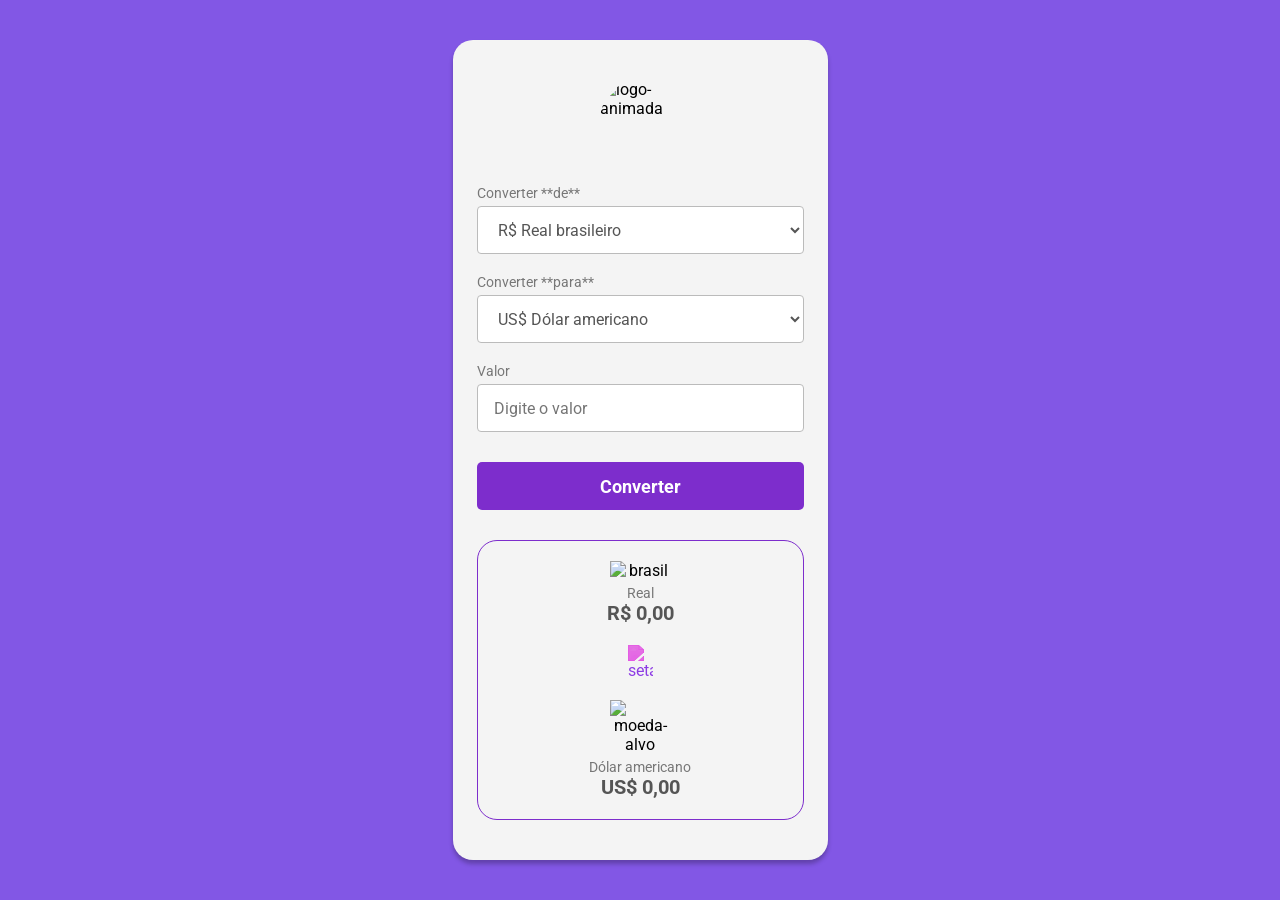
==== index.html @ 505d1ad1 "Versão Final: Logo animada, novas moedas e correções de imagem" ====
<!DOCTYPE html>
<html lang="pt-br">
<head>
    <meta charset="UTF-8">
    <meta name="viewport" content="width=device-width, initial-scale=1.0">
    <title>Conversor de Moedas Global Pro</title>
    
    <link rel="preconnect" href="https://fonts.googleapis.com">
    <link rel="preconnect" href="https://fonts.gstatic.com" crossorigin>
    <link href="https://fonts.googleapis.com/css2?family=Roboto:wght@400;700&display=swap" rel="stylesheet">
    
    <link rel="stylesheet" href="styles.css">
</head>
<body>

    <div class="container">
        <header>
            <img src="https://i.gifer.com/ZZ5H.gif" alt="logo-animada" class="logo-gif">
        </header>

        <main>
            <label>Converter **de**</label>
            <select>
                <option value="real">R$ Real brasileiro</option>
            </select>

            <label>Converter **para**</label>
            <select id="currency-select-to">
                <option value="dolar">US$ Dólar americano</option>
                <option value="euro">€ Euro</option>
                <option value="libra">£ Libra Esterlina</option>
                <option value="iene">¥ Iene Japonês</option>
                <option value="yuan">¥ Yuan Chinês</option>
                <option value="bitcoin">₿ Bitcoin</option>
            </select>

            <label>Valor</label>
            <input id="input-value" type="number" placeholder="Digite o valor">

            <button id="convert-button" type="button">Converter</button>

            <section class="result-box">
                <div class="currency-container">
                    <img src="https://flagcdn.com/w80/br.png" alt="brasil">
                    <p class="currency-name">Real</p>
                    <p class="currency-price" id="real-value-text">R$ 0,00</p>
                </div>

                <img class="arrow-img" src="https://cdn-icons-png.flaticon.com/512/109/109617.png" alt="seta">

                <div class="currency-container">
                    <img id="currency-img" src="https://flagcdn.com/w80/us.png" alt="moeda-alvo">
                    <p class="currency-name" id="currency-name">Dólar americano</p>
                    <p class="currency-price" id="target-currency-value">US$ 0,00</p>
                </div>
            </section>
        </main>
    </div>

    <script src="scripts.js"></script>
</body>
</html>
---- styles.css ----
@import url('https://fonts.googleapis.com/css2?family=Roboto:wght@400;700&display=swap');

* {
    margin: 0;
    padding: 0;
    box-sizing: border-box;
    font-family: 'Roboto', sans-serif;
    outline: none;
}

body {
    background-color: #8257e5;
    display: flex;
    justify-content: center;
    align-items: center;
    min-height: 100vh;
}

.container {
    background: #F4F4F4;
    width: 375px;
    border-radius: 20px;
    padding: 40px 24px;
    box-shadow: 0px 4px 4px rgba(0, 0, 0, 0.25);
}

header {
    display: flex;
    justify-content: center;
    margin-bottom: 25px;
}

/* Estilo para a Logo Animada */
.logo-gif {
    width: 80px; /* Tamanho do GIF */
    height: 80px;
    border-radius: 50%; /* Opcional: deixa redondo */
}

main {
    display: flex;
    flex-direction: column;
}

label {
    font-size: 14px;
    color: #777777;
    font-weight: 400;
    margin-bottom: 5px;
}

select, input {
    width: 100%;
    height: 48px;
    background: #FFFFFF;
    border: 1px solid #BBBBBB;
    border-radius: 4px;
    padding-left: 16px;
    font-size: 16px;
    color: #555555;
    margin-bottom: 20px;
}

button {
    width: 100%;
    height: 48px;
    background: #7D2DCC;
    border-radius: 5px;
    border: none;
    color: #FFFFFF;
    font-size: 18px;
    font-weight: 700;
    cursor: pointer;
    margin-top: 10px;
    margin-bottom: 30px;
}

button:hover { opacity: 0.8; }
button:active { opacity: 0.6; }

.result-box {
    border: 1px solid #7D2DCC;
    border-radius: 20px;
    padding: 20px;
    display: flex;
    flex-direction: column;
    align-items: center;
    gap: 10px;
}

.currency-container {
    display: flex;
    flex-direction: column;
    align-items: center;
    text-align: center;
}

/* Estilo para as bandeiras novas via FlagCDN */
.currency-container img {
    width: 60px; /* Tamanho das bandeiras */
    height: auto;
    object-fit: contain;
    margin-bottom: 5px;
}

.currency-name {
    color: #777777;
    font-size: 14px;
}

.currency-price {
    font-weight: 700;
    font-size: 20px;
    color: #555555;
}

.arrow-img {
    width: 25px;
    margin: 10px 0;
    /* Deixa a seta roxa */
    filter: invert(24%) sepia(91%) saturate(2321%) hue-rotate(258deg) brightness(92%) contrast(94%);
}
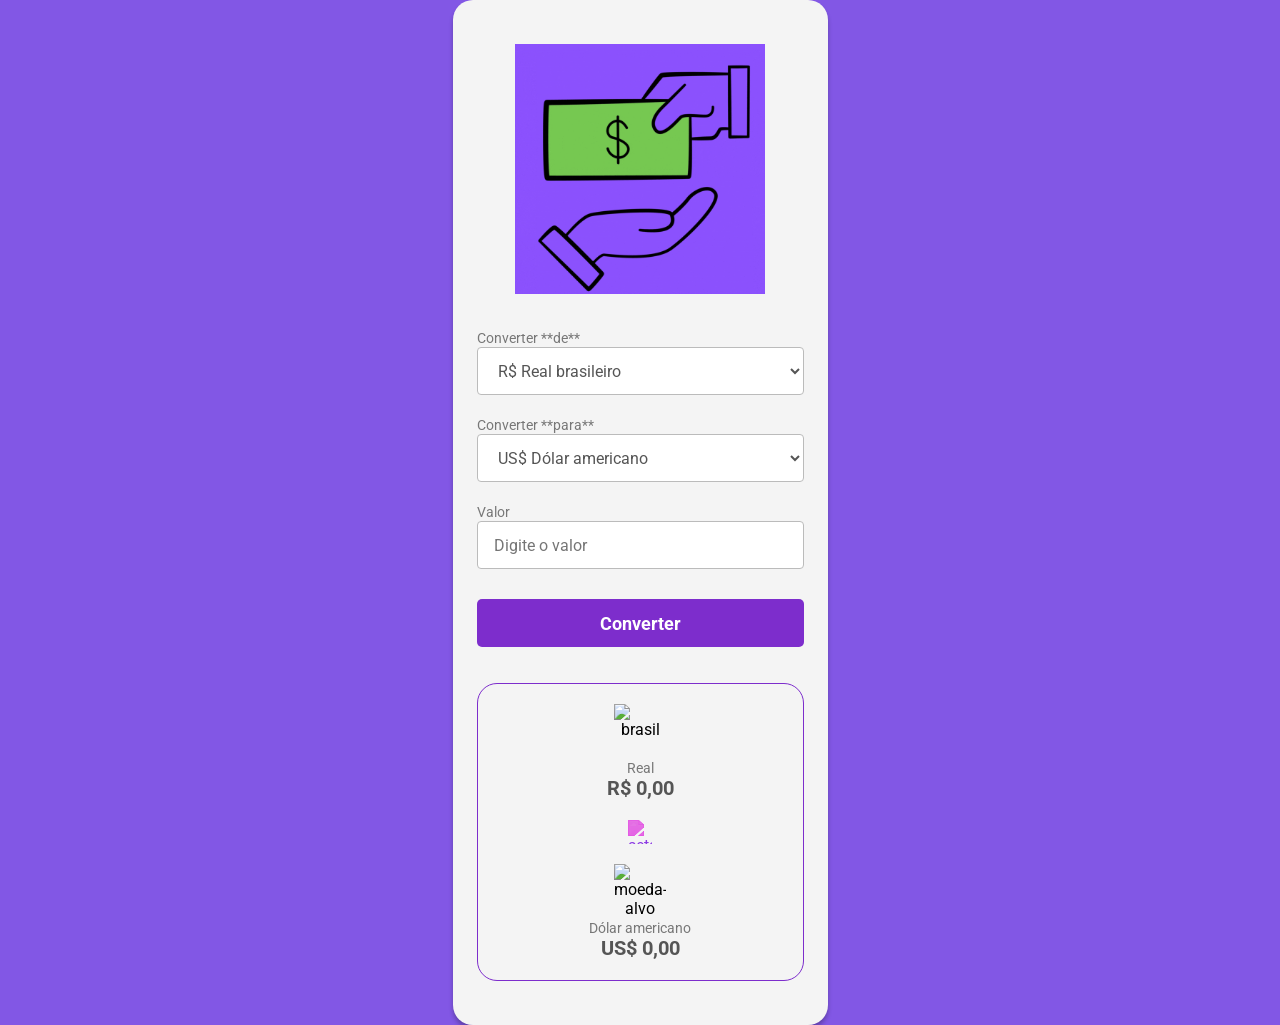
==== commit f2b29588: "Adicionada logo personalizada e ajuste de CSS" ====
--- a/index.html
+++ b/index.html
@@ -15,7 +15,7 @@
 
     <div class="container">
         <header>
-            <img src="https://i.gifer.com/ZZ5H.gif" alt="logo-animada" class="logo-gif">
+            <img src="assets/logo.gif" alt="logo-money" class="logo-top">
         </header>
 
         <main>
--- a/styles.css
+++ b/styles.css
@@ -8,45 +8,44 @@
     outline: none;
 }
 
+/* O segredo: Fundo roxo em TUDO e centralização total */
 body {
-    background-color: #8257e5;
+    background-color: #8257e5; /* Roxo idêntico ao print */
     display: flex;
     justify-content: center;
     align-items: center;
-    min-height: 100vh;
+    min-height: 100vh; /* Ocupa a altura toda da tela */
+    width: 100vw;      /* Ocupa a largura toda da tela */
+    overflow-x: hidden; /* Evita barras de rolagem laterais */
 }
 
 .container {
-    background: #F4F4F4;
-    width: 375px;
+    background: #F4F4F4; /* Apenas o card é branco/cinza claro */
+    width: 375px;        /* Largura padrão do mobile no Figma */
     border-radius: 20px;
-    padding: 40px 24px;
+    padding: 44px 24px;
     box-shadow: 0px 4px 4px rgba(0, 0, 0, 0.25);
-}
-
-header {
-    display: flex;
-    justify-content: center;
-    margin-bottom: 25px;
-}
-
-/* Estilo para a Logo Animada */
-.logo-gif {
-    width: 80px; /* Tamanho do GIF */
-    height: 80px;
-    border-radius: 50%; /* Opcional: deixa redondo */
-}
-
-main {
     display: flex;
     flex-direction: column;
 }
 
+/* Espaçamento da sua logo animada no topo */
+header {
+    display: flex;
+    justify-content: center;
+    margin-bottom: 34px;
+}
+
+.logo-top {
+    width: 250px; 
+    height: auto;
+}
+
+/* Estilização dos campos */
 label {
     font-size: 14px;
     color: #777777;
-    font-weight: 400;
-    margin-bottom: 5px;
+    margin-bottom: 4px;
 }
 
 select, input {
@@ -72,12 +71,12 @@
     font-weight: 700;
     cursor: pointer;
     margin-top: 10px;
-    margin-bottom: 30px;
+    margin-bottom: 36px;
 }
 
 button:hover { opacity: 0.8; }
-button:active { opacity: 0.6; }
 
+/* Box de Resultado com a borda roxa fina */
 .result-box {
     border: 1px solid #7D2DCC;
     border-radius: 20px;
@@ -85,7 +84,7 @@
     display: flex;
     flex-direction: column;
     align-items: center;
-    gap: 10px;
+    gap: 8px;
 }
 
 .currency-container {
@@ -95,12 +94,10 @@
     text-align: center;
 }
 
-/* Estilo para as bandeiras novas via FlagCDN */
 .currency-container img {
-    width: 60px; /* Tamanho das bandeiras */
-    height: auto;
-    object-fit: contain;
-    margin-bottom: 5px;
+    width: 52px;
+    height: 52px;
+    margin-bottom: 4px;
 }
 
 .currency-name {
@@ -115,8 +112,9 @@
 }
 
 .arrow-img {
-    width: 25px;
-    margin: 10px 0;
-    /* Deixa a seta roxa */
+    width: 24px;
+    height: 24px;
+    margin: 12px 0;
+    /* Força a seta a ficar roxa */
     filter: invert(24%) sepia(91%) saturate(2321%) hue-rotate(258deg) brightness(92%) contrast(94%);
 }
